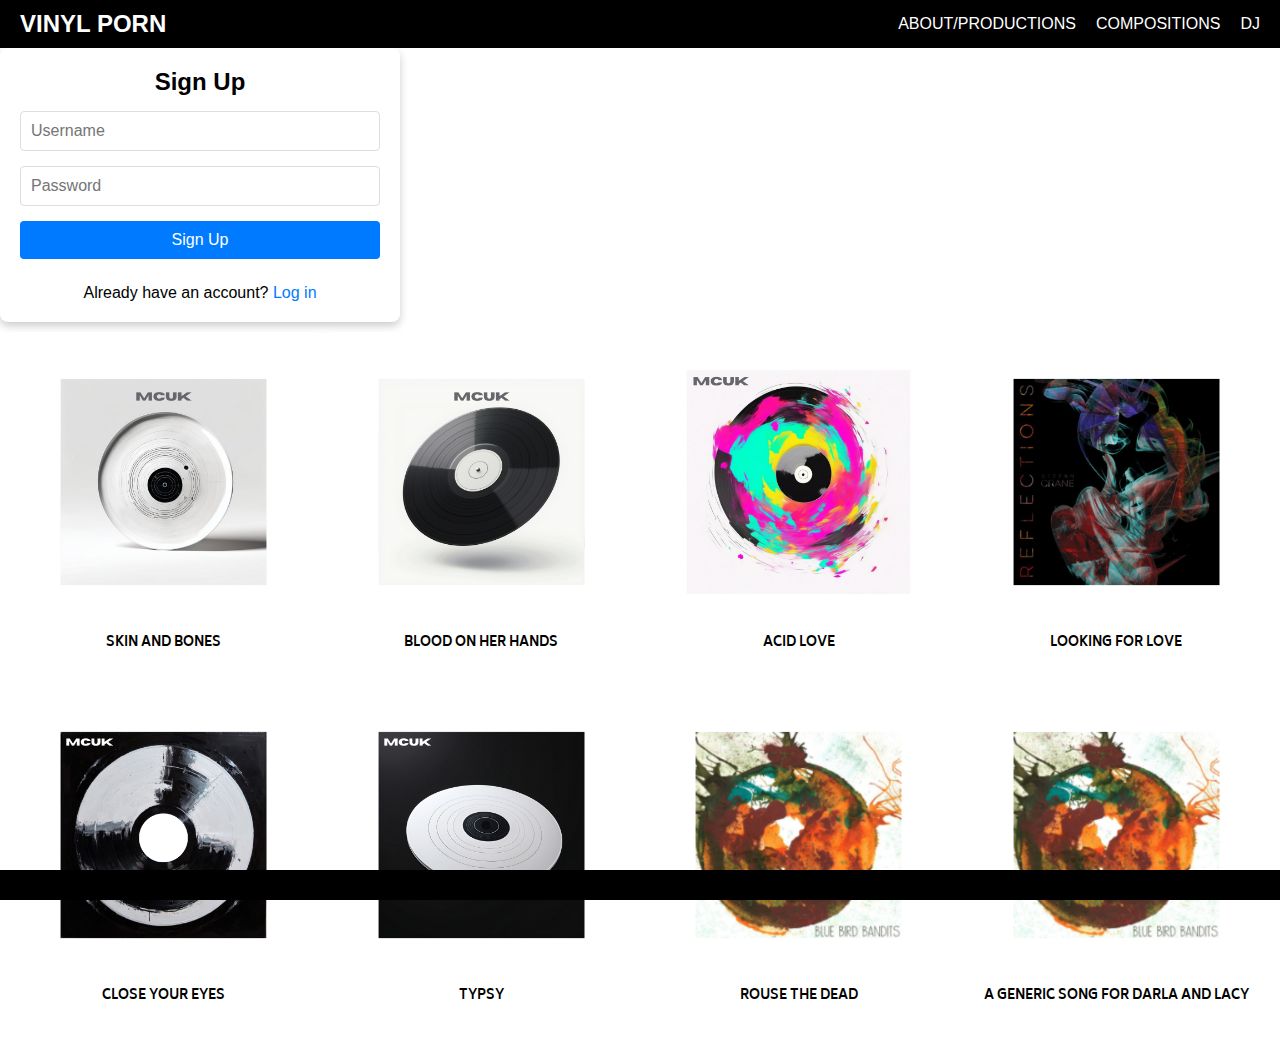
==== index.html @ 04c63353 "12.30.24.1.1" ====
<!DOCTYPE html>
<html lang="en">
<head>

  <meta charset="UTF-8">
  <meta name="viewport" content="width=device-width, initial-scale=1.0">
  <link rel="preconnect" href="https://fonts.googleapis.com">
  <link rel="preconnect" href="https://fonts.gstatic.com" crossorigin>
  <link href="https://fonts.googleapis.com/css2?family=Bai+Jamjuree:ital,wght@0,200;0,300;0,400;0,500;0,600;0,700;1,200;1,300;1,400;1,500;1,600;1,700&family=Biryani:wght@200;300;400;600;700;800;900&family=East+Sea+Dokdo&family=Frijole&family=Imbue:opsz,wght@10..100,100..900&family=Josefin+Slab:ital,wght@0,100..700;1,100..700&family=Julius+Sans+One&family=Love+Ya+Like+A+Sister&family=Permanent+Marker&family=Press+Start+2P&family=Rampart+One&family=Rock+Salt&family=Rubik+80s+Fade&family=Rubik+Vinyl&family=Russo+One&family=Saira:ital,wght@0,100..900;1,100..900&family=Syne+Mono&family=Tourney:wght@100&display=swap" rel="stylesheet">
  <link rel="stylesheet" href="styles.css">
 
  <title>VINYL PORN</title>

</head>

<body>

    <header class="header">
        <nav class="navbar">
          <div class="logo">VINYL PORN</div>
          <button class="menu-toggle" id="menu-toggle">☰</button>
          <ul class="nav-links" id="nav-links">
            <li><a href="index.html">ABOUT/PRODUCTIONS</a></li>
            <li><a href="compositions.html">COMPOSITIONS</a></li>
            <li><a href="dj.html">DJ</a></li>
          </ul>
        </nav>
      </header>

    <div class="container">
        <!-- Signup Form -->
        <form id="signup-form">
          <h2>Sign Up</h2>
          <input type="text" id="signup-username" placeholder="Username" required>
          <input type="password" id="signup-password" placeholder="Password" required>
          <button type="button" onclick="handleSignup()">Sign Up</button>
          <div class="switch">
            Already have an account? <a onclick="showLogin()">Log in</a>
          </div>
        </form>
    
        <!-- Login Form -->
        <form id="login-form" class="hidden">
          <h2>Log In</h2>
          <input type="text" id="login-username" placeholder="Username" required>
          <input type="password" id="login-password" placeholder="Password" required>
          <button type="button" onclick="handleLogin()">Log In</button>
          <div class="switch">
            Don't have an account? <a onclick="showSignup()">Sign up</a>
          </div>
        </form>
    </div>

    <div class="grid-container">



        <div class="grid-item">
          <a target="_blank" rel="relation_name" href="https://youtu.be/j-sfdr45ri8?si=DUKGiIiaYdU9Zume"><img src="images/SKIN AND BONES.png" alt=""></a>          
          <p class="headings">SKIN AND BONES</p>

        </div>

        <div class="grid-item">
          <a target="_blank" rel="relation_name" href="https://youtu.be/p7qhvcLcHtY?si=DKK1fvc9cdCJ2hO0"><img src="images/BLOOD ON HER HANDS.png" alt=""></a>
          <p class="headings">BLOOD ON HER HANDS</p>

        </div>

        <div class="grid-item">
          <a target="_blank" rel="relation_name" href="https://youtu.be/XhdPPOp66og?si=blw_0k1duIeQ4Dot"><img src="images/ACID LOVE.png" alt=""></a>       
          <p class="headings">ACID LOVE</p>

        </div>

        <div class="grid-item">
          <a target="_blank" rel="relation_name" href="https://youtu.be/QEgs4SSHPRM?si=QomSdjR35kH9Q5gp"><img src="images/L 4 LOVE 2.png" alt=""></a>          
          <p class="headings">LOOKING FOR LOVE</p>

        </div>

        <div class="grid-item">
          <a target="_blank" rel="relation_name" href="https://youtu.be/t-v4yuhqzhk?si=PfHkv7mBtlxwJGjS">  <img src="images/CLOSE YOUR EYES.png" alt=""></a>     
          <p class="headings">CLOSE YOUR EYES</p>

        </div>

        <div class="grid-item">
          <a target="_blank" rel="relation_name" href="https://youtu.be/H5ap2YwxXmo?si=T2W7VFdP61J1p6Ae" ><img src="images/TYPSY.png" alt=""></a>
          <p class="headings">TYPSY</p>

        </div>

        <div class="grid-item">
          <a target="_blank" rel="relation_name" href="https://youtu.be/hwUmXpBIb9c?si=v_5gcIC2RXjXJFfe"><img src="images/BBB.png" alt=""></a>         
          <p class="headings">ROUSE THE DEAD</p>

        </div>

        <div class="grid-item">
          <a target="_blank" rel="relation_name" href="https://youtu.be/y9Lq6Bagw_Q?si=Q23WzEX98WL7g3w-"><img src="images/BBB.png" alt=""></a>         
          <p class="headings">A GENERIC SONG FOR DARLA AND LACY</p>

        </div>










      <footer class="footer"></footer>
      <script src="script.js"></script>
  
</body>
</html>
---- styles.css ----
/* General Reset */
* {
    margin: 0;
    padding: 0;
    box-sizing: border-box;
  }

  /* Reset some default styles */
body, html {
  margin: 0;
  padding: 0;
  box-sizing: border-box;
  font-family: Arial, sans-serif;
  
}
  
  /* HEADER AND NAVBAR */

  .header {
    background-color: #000000;
    color: white;
    padding: 10px 20px;
  }
  
  .navbar {
    display: flex;
    justify-content: space-between;
    align-items: center;
  }
  
  .logo {
    font-size: 1.5rem;
    font-weight: bold;
  }
  
  .nav-links {
    list-style: none;
    display: flex;
    gap: 20px;
  }
  
  .nav-links li a {
    color: white;
    text-decoration: none;
    transition: color 0.3s ease;
  }
  
  .nav-links li a:hover {
    color: #000000;
  }
  
  /* Responsive Navbar */
  .menu-toggle {
    display: none;
    font-size: 1.5rem;
    background: none;
    border: none;
    color: white;
    cursor: pointer;
  }
  
  @media (max-width: 768px) {
    .nav-links {
      display: none; /* Hide links by default */
      flex-direction: column;
      gap: 10px;
      background-color: #444;
      position: absolute;
      top: 50px;
      right: 10px;
      padding: 10px;
      border-radius: 5px;
    }
  
    .nav-links.active {
      display: flex; /* Show links when menu is toggled */
    }
  
    .menu-toggle {
      display: block;
    }
  }


.headings{

  font-family: biryani;
  font-weight: bolder;
  font-size: small;
  padding-bottom: 20px;
}

/* SIGN UP SECTION */

.container {
    background: #fff;
    padding: 20px;
    border-radius: 8px;
    box-shadow: 0 4px 8px rgba(0, 0, 0, 0.2);
    max-width: 400px;
    width: 100%;
  }

  h2 {
    text-align: center;
  }

  form {
    display: flex;
    flex-direction: column;
    gap: 15px;
  }

  input {
    padding: 10px;
    font-size: 16px;
    border: 1px solid #ddd;
    border-radius: 4px;
  }

  button {
    padding: 10px;
    font-size: 16px;
    color: #fff;
    background-color: #007BFF;
    border: none;
    border-radius: 4px;
    cursor: pointer;
  }

  button:hover {
    background-color: #0056b3;
  }

  .switch {
    text-align: center;
    margin-top: 10px;
  }

  .switch a {
    color: #007BFF;
    cursor: pointer;
    text-decoration: none;
  }

  .switch a:hover {
    text-decoration: underline;
  }

  .hidden {
    display: none;
  }


/* SIGN UP SECTION */

/* RESPONSIVE GRID CONTAINER */

/* Container for the grid */
.grid-container {
  display: grid;
  gap: 10px; /* Space between grid items */
  padding: 10px;
  grid-template-columns: repeat(4, 1fr); /* 4 items per row */
}

/* Individual grid items */
.grid-item {
  background-color: #f9f9f900;
  border-radius: 5px;
  box-shadow: 0 4px 6px rgba(255, 255, 255, 0);
  overflow: hidden; /* Ensures images are clipped to the border radius */
  text-align: center; /* Centers the image if it's smaller than the container */
}

/* Images */
.grid-item img {
  width: 100%; /* Ensures images scale to fit the container */
  height: 300px; /* Sets a maximum height for the image */
  object-fit: cover; /* Ensures the image fills the area while maintaining aspect ratio */
  display: block; /* Removes unwanted spacing under the image */
  border-radius: 5px; /* Optional: Matches container border-radius */
}

/* Responsive adjustments */
@media (max-width: 768px) {
  .grid-container {
    grid-template-columns: repeat(2, 1fr); /* 2 items per row for tablets */
  }
}

@media (max-width: 480px) {
  .grid-container {
    grid-template-columns: 1fr; /* 1 item per row for small devices */
  }
}


/* BOTTOM OF THE PAGE */

  /* Footer */
  .footer {
    position: fixed;
    bottom: 0;
    left: 0;
    width: 100%;
    text-align: center;
    padding: 15px;
    background-color: #000000;
    color: rgb(0, 0, 0);
  
  }
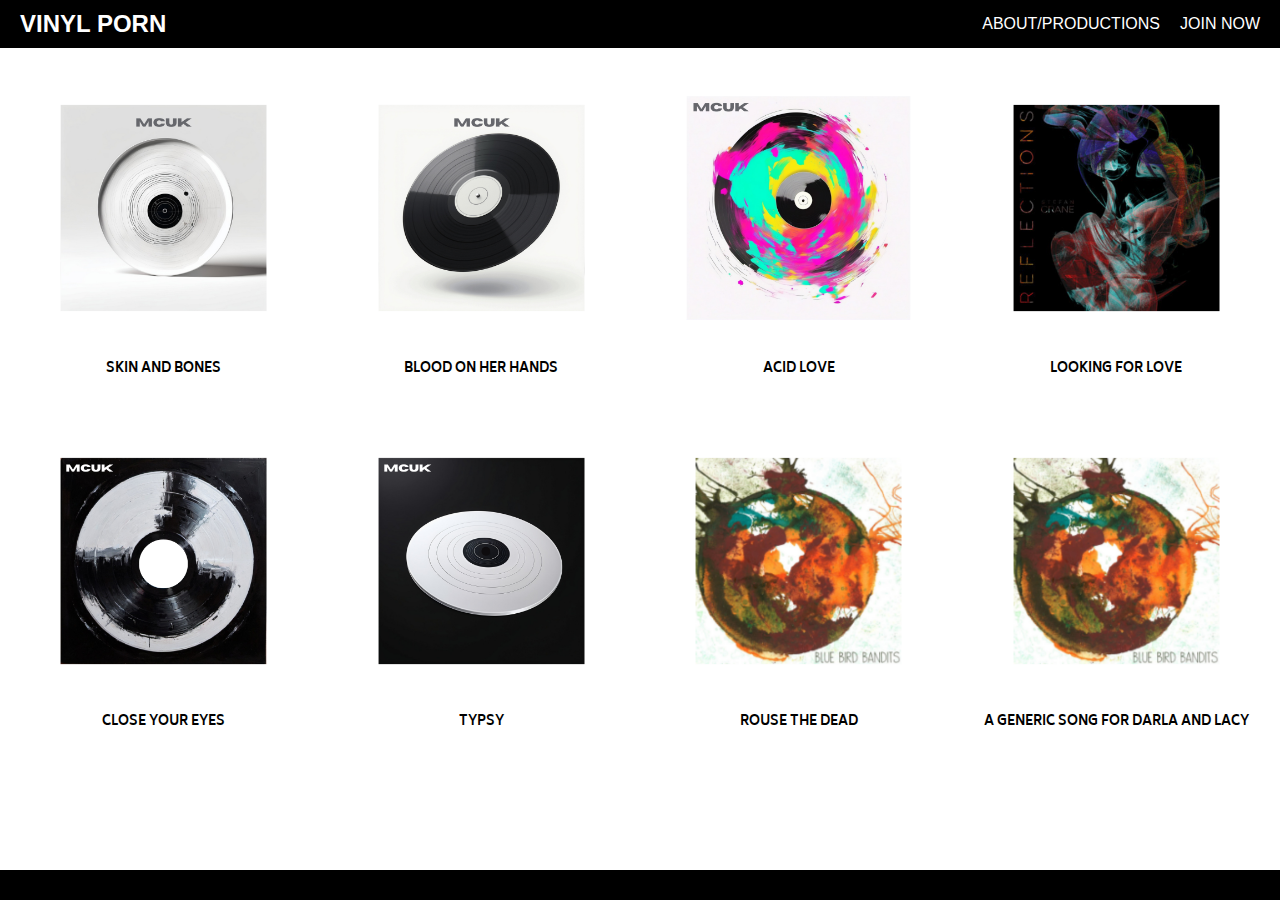
==== commit 1478f01f: "12.30.24.1.2" ====
--- a/index.html
+++ b/index.html
@@ -21,35 +21,15 @@
           <button class="menu-toggle" id="menu-toggle">☰</button>
           <ul class="nav-links" id="nav-links">
             <li><a href="index.html">ABOUT/PRODUCTIONS</a></li>
-            <li><a href="compositions.html">COMPOSITIONS</a></li>
-            <li><a href="dj.html">DJ</a></li>
+            <li><a href="join.html">JOIN NOW</a></li>
+            
+        <!--   <button class="join-now-btn" onclick="goToLoginPage()">Join Now</button> -->   
+
           </ul>
         </nav>
-      </header>
+    </header>
 
-    <div class="container">
-        <!-- Signup Form -->
-        <form id="signup-form">
-          <h2>Sign Up</h2>
-          <input type="text" id="signup-username" placeholder="Username" required>
-          <input type="password" id="signup-password" placeholder="Password" required>
-          <button type="button" onclick="handleSignup()">Sign Up</button>
-          <div class="switch">
-            Already have an account? <a onclick="showLogin()">Log in</a>
-          </div>
-        </form>
-    
-        <!-- Login Form -->
-        <form id="login-form" class="hidden">
-          <h2>Log In</h2>
-          <input type="text" id="login-username" placeholder="Username" required>
-          <input type="password" id="login-password" placeholder="Password" required>
-          <button type="button" onclick="handleLogin()">Log In</button>
-          <div class="switch">
-            Don't have an account? <a onclick="showSignup()">Sign up</a>
-          </div>
-        </form>
-    </div>
+
 
     <div class="grid-container">
 
@@ -104,14 +84,6 @@
         </div>
 
 
-
-
-
-
-
-
-
-
       <footer class="footer"></footer>
       <script src="script.js"></script>
   
--- a/styles.css
+++ b/styles.css
@@ -93,64 +93,62 @@
 /* SIGN UP SECTION */
 
 .container {
-    background: #fff;
+    background-color: white;
     padding: 20px;
+    box-shadow: 0 0 10px rgba(0, 0, 0, 0.1);
     border-radius: 8px;
-    box-shadow: 0 4px 8px rgba(0, 0, 0, 0.2);
-    max-width: 400px;
+    width: 300px;
+}
+
+.container h2 {
+    text-align: center;
+    margin-bottom: 20px;
+}
+
+.form-group {
+    margin-bottom: 15px;
+}
+
+.form-group label {
+    display: block;
+    margin-bottom: 5px;
+}
+
+.form-group input {
     width: 100%;
-  }
-
-  h2 {
-    text-align: center;
-  }
-
-  form {
-    display: flex;
-    flex-direction: column;
-    gap: 15px;
-  }
-
-  input {
+    padding: 8px;
+    border-radius: 4px;
+    border: 1px solid #ccc;
+}
+
+.form-group button {
+    width: 100%;
     padding: 10px;
+    border: none;
+    background-color: #4CAF50;
+    color: white;
     font-size: 16px;
-    border: 1px solid #ddd;
+    cursor: pointer;
     border-radius: 4px;
-  }
-
-  button {
-    padding: 10px;
-    font-size: 16px;
-    color: #fff;
-    background-color: #007BFF;
-    border: none;
-    border-radius: 4px;
-    cursor: pointer;
-  }
-
-  button:hover {
-    background-color: #0056b3;
-  }
-
-  .switch {
+}
+
+.form-group button:hover {
+    background-color: #45a049;
+}
+
+.toggle-link {
     text-align: center;
     margin-top: 10px;
-  }
-
-  .switch a {
-    color: #007BFF;
-    cursor: pointer;
+}
+
+.toggle-link a {
+    color: #4CAF50;
     text-decoration: none;
-  }
-
-  .switch a:hover {
+}
+
+.toggle-link a:hover {
     text-decoration: underline;
-  }
-
-  .hidden {
-    display: none;
-  }
-
+}
 
 /* SIGN UP SECTION */
 
